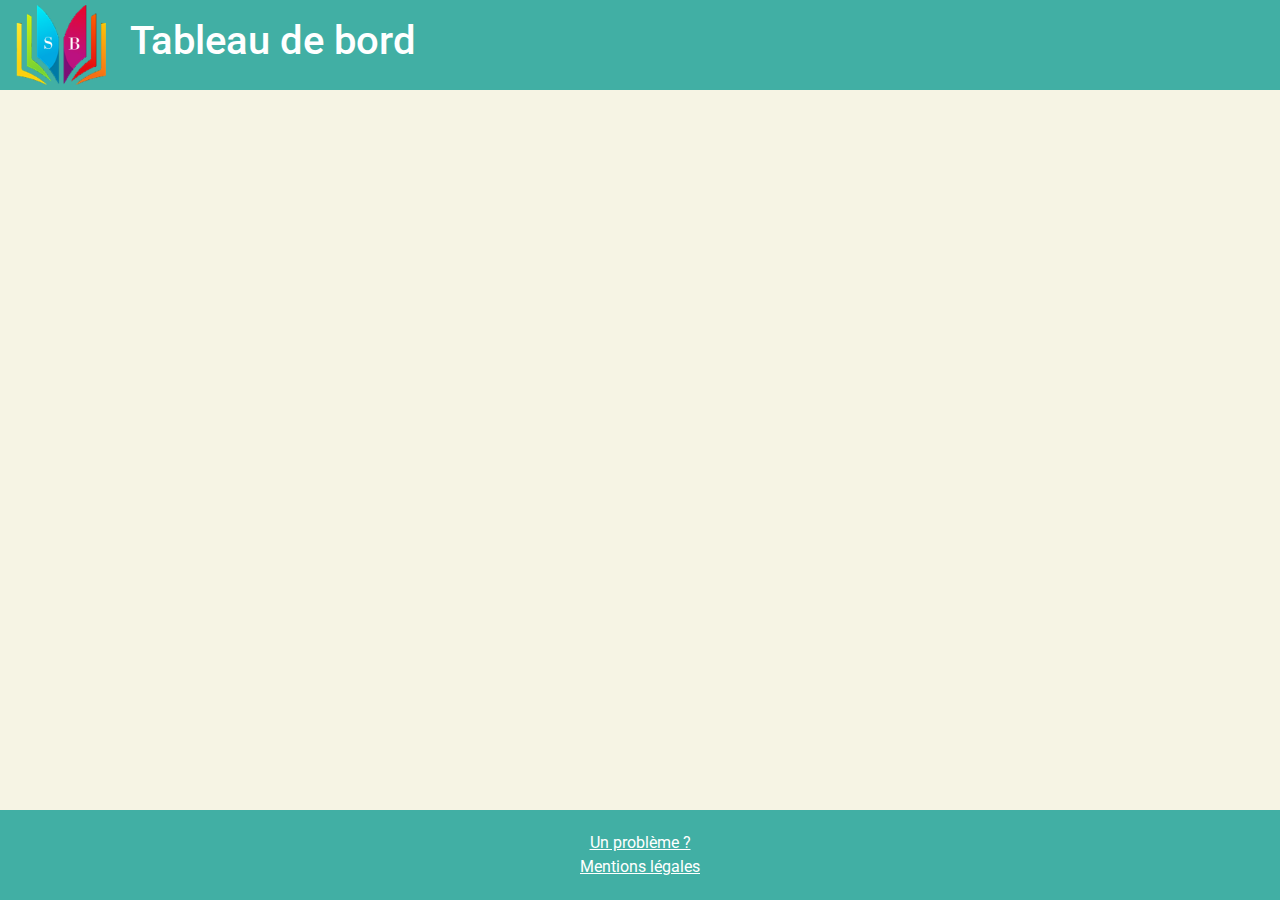
==== index.html @ 69739476 "first commit" ====
<!DOCTYPE html>
<html lang="fr">

<head>
    <meta charset="UTF-8">
    <meta http-equiv="X-UA-Compatible" content="IE=edge">
    <meta name="viewport" content="width=device-width, initial-scale=1.0">
    <!-- FONTS -->
    <link rel="preconnect" href="https://fonts.gstatic.com">
    <link href="https://fonts.googleapis.com/css2?family=Roboto:wght@300;400;700&display=swap" rel="stylesheet">
    <!-- Bootstrap CSS -->
    <link rel="stylesheet" href="assets/css/bootstrap/bootstrap.css">
    <!-- CSS -->
    <link rel="stylesheet" href="assets/css/dash.css">
    <!-- META Description -->
    <meta name="description" content="Bienvenue sur Students'Books, c'est ici que commence la révolution scolaire.
     Emploi du temps/ devoirs/ absences... retrouver toutes les information scolaire içi">
    <!-- Titre du site -->
    <title>Accueil Students'Books : Les devoirs à la maison facilement</title>
</head>

<body>
    <!-- VERSION MOBILE -->
    <div class="container-fluid h-100 p-0 d-flex flex-column align-items-center d-lg-none">
        <header class="w-100 mb-5 d-flex ">
            <img src="assets/img/LOGO SOLO.png" class="ms-3 h-100" alt="">
            <h1 class="ms-4 align-self-center text-center">Tableau de bord</h1>
            <div id="userStatut" class="align-self-end d-flex justify-content-center text-truncate">Jean Dupont <span
                    class="align-self-center m-0 ms-1 me-2 p-0" id="connectStatut"></span></div>
        </header>
        <div class="row justify-content-around w-100">
            <div class="col-4 navBtnMob">
                <a href="pages/devoirs.html">
                    <img src="assets/img/devoirs.webp" class="img-fluid" alt="">
                </a>
            </div>
            <div class="col-4 navBtnMob">
                <a href="pages/note.html">
                    <img src="assets/img/LogoNote.webp" class="img-fluid" alt="">
                </a>
            </div>
        </div>
        <div class="row justify-content-around w-100 mt-5">
            <div class="col-4 navBtnMob">
                <a href="pages/edt.html">
                    <img src="assets/img/Edt.webp" class="img-fluid" alt="">
                </a>
            </div>
            <div class="col-4 navBtnMob">
                <a href="pages/absences.html">
                    <img src="assets/img/absences.webp" class="img-fluid" alt="">
                </a>
            </div>
        </div>
        <div class="row justify-content-around w-100 mt-5">
            <div class="col-4 navBtnMob">
                <a href="pages/agenda.html">
                    <img src="assets/img/agenda.png" class="img-fluid" alt="">
                </a>
            </div>
            <div class="col-4 navBtnMob">
                <a href="pages/tchat.html">
                    <img src="assets/img/message.png" class="img-fluid" alt="">
                </a>
            </div>
        </div>

        <footer class="d-flex flex-column justify-content-center align-items-center">

            <a href="pages/mention.html" class="text-white " data-bs-toggle="modal" data-bs-target="#exampleModal">Un
                problème ?</a>
            <a href="pages/mention.html" class="text-white">Mentions légales</a>
        </footer>
    </div>
    <!-- VERSION DESKTOP -->
    <div class="container-fluid h-100 p-0 d-flex flex-column align-items-center d-lg-block">
        <header class="mb-5 d-flex w-100">
            <img src="assets/img/LOGO SOLO.png" class="ms-3 h-100" alt="">
            <h1 class="ms-4 align-self-center text-center">Tableau de bord</h1>
            
        </header>


        <footer class="d-flex flex-column justify-content-center align-items-center">

            <a href="pages/mention.html" class="text-white " data-bs-toggle="modal" data-bs-target="#exampleModal">
                Un problème ?
            </a>
            <a href="pages/mention.html" class="text-white">Mentions légales</a>
        </footer>
    </div>
    <!-- Modal -->
    <div class="modal fade" id="exampleModal" tabindex="-1" aria-labelledby="exampleModalLabel" aria-hidden="true">
        <div class="modal-dialog">
            <div class="modal-content">
                <div class="modal-header">
                    <h5 class="modal-title" id="exampleModalLabel">Un problème ?</h5>
                    <button type="button" class="btn-close" data-bs-dismiss="modal" aria-label="Close"></button>
                </div>
                <div class="modal-body d-flex flex-column">
                    <label for="object" class="mb-2">Titre de votre demande</label>
                    <input type="text" name="object" id="" class="mb-3">
                    <label for="prob">Décrivez votre problème</label>
                    <textarea name="prob" id="" cols="30" rows="10"></textarea>
                </div>
                <div class="modal-footer">
                    <button type="button" class="btn btn-secondary" data-bs-dismiss="modal">Annuler</button>
                    <button type="button" class="btn btn-primary">Envoyer</button>
                </div>
            </div>
        </div>
    </div>

    <!-- Bootstrap JavaScript -->
    <script src="assets/js/bootstrap/bootstrap.js"></script>
</body>

</html>
---- assets/css/dash.css ----
body, html{
    background-color: #F6F4E4;
    height: 100%;
    font-family: 'Roboto', sans-serif;
    position: relative;
}
header{
    height: 10%;
    background-color: #41AFA4;
    color: white;
}
.navBtnMob{
    background-color: #4F3B8A;
    border-radius: 20px;
    padding: 20px;
}

#connectStatut{
    display : inline-block;
    height : 0;
    width : 0;
    border-top : 18px solid greenyellow;
    border-right : 9px solid transparent;
    border-left : 8px solid transparent;
}

footer{
    position: fixed;
    bottom: 0;
    height: 10%;
    width: 100%;
    background-color: #41AFA4;
}
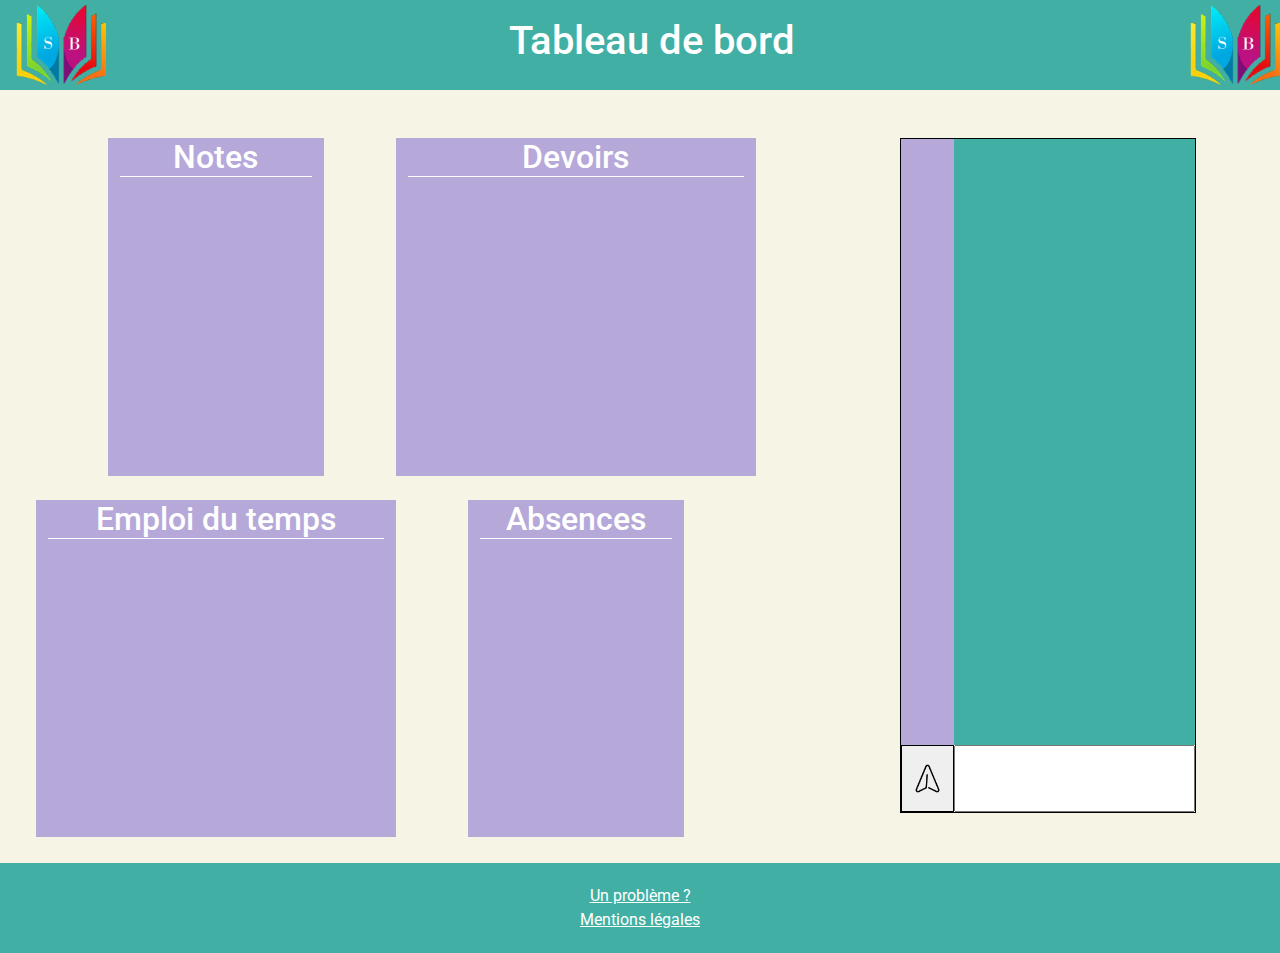
==== commit 1ea9ef93: "Pages accueil" ====
--- a/index.html
+++ b/index.html
@@ -21,64 +21,113 @@
 
 <body>
     <!-- VERSION MOBILE -->
-    <div class="container-fluid h-100 p-0 d-flex flex-column align-items-center d-lg-none">
+    <div class="container-fluid h-100 p-0 d-flex flex-column align-items-center d-xl-none">
         <header class="w-100 mb-5 d-flex ">
             <img src="assets/img/LOGO SOLO.png" class="ms-3 h-100" alt="">
             <h1 class="ms-4 align-self-center text-center">Tableau de bord</h1>
-            <div id="userStatut" class="align-self-end d-flex justify-content-center text-truncate">Jean Dupont <span
-                    class="align-self-center m-0 ms-1 me-2 p-0" id="connectStatut"></span></div>
         </header>
-        <div class="row justify-content-around w-100">
+        <div class="row justify-content-center w-100">
             <div class="col-4 navBtnMob">
                 <a href="pages/devoirs.html">
                     <img src="assets/img/devoirs.webp" class="img-fluid" alt="">
                 </a>
             </div>
-            <div class="col-4 navBtnMob">
+            <div class="col-4 offset-1 navBtnMob">
                 <a href="pages/note.html">
                     <img src="assets/img/LogoNote.webp" class="img-fluid" alt="">
                 </a>
             </div>
-        </div>
-        <div class="row justify-content-around w-100 mt-5">
-            <div class="col-4 navBtnMob">
+            <div class="col-4 mt-4 navBtnMob">
                 <a href="pages/edt.html">
                     <img src="assets/img/Edt.webp" class="img-fluid" alt="">
                 </a>
             </div>
-            <div class="col-4 navBtnMob">
+            <div class="col-4 mt-4  offset-1 navBtnMob">
                 <a href="pages/absences.html">
                     <img src="assets/img/absences.webp" class="img-fluid" alt="">
                 </a>
             </div>
-        </div>
-        <div class="row justify-content-around w-100 mt-5">
-            <div class="col-4 navBtnMob">
+            <div class="col-4 mt-4 navBtnMob ">
                 <a href="pages/agenda.html">
                     <img src="assets/img/agenda.png" class="img-fluid" alt="">
                 </a>
             </div>
-            <div class="col-4 navBtnMob">
+            <div class="col-4 mt-4 offset-1 navBtnMob">
                 <a href="pages/tchat.html">
                     <img src="assets/img/message.png" class="img-fluid" alt="">
                 </a>
             </div>
         </div>
 
-        <footer class="d-flex flex-column justify-content-center align-items-center">
 
-            <a href="pages/mention.html" class="text-white " data-bs-toggle="modal" data-bs-target="#exampleModal">Un
-                problème ?</a>
-            <a href="pages/mention.html" class="text-white">Mentions légales</a>
-        </footer>
     </div>
     <!-- VERSION DESKTOP -->
-    <div class="container-fluid h-100 p-0 d-flex flex-column align-items-center d-lg-block">
+    <div class="container-fluid d-none d-lg-none d-xl-block h-100 p-0 align-items-center">
         <header class="mb-5 d-flex w-100">
-            <img src="assets/img/LOGO SOLO.png" class="ms-3 h-100" alt="">
-            <h1 class="ms-4 align-self-center text-center">Tableau de bord</h1>
+            <div class="logoBloc">
+                <img src="assets/img/LOGO SOLO.png" class="ms-3 h-100" alt="">
+            </div>
+            <div class="ms-4 w-100 d-flex align-items-center justify-content-center">
+                <h1>Tableau de bord</h1>
+            </div>
             
+            <div class="logoBloc">
+                <img src="assets/img/LOGO SOLO.png" class="ms-3 h-100" alt="">
+            </div>
         </header>
+        <div class="h-75 w-100 d-flex ps-5 pe-5">
+            <div class="row h-100 w-75 ">
+                <div class="row w-100 h-50">
+                    <div class="offset-1 col-3 h-100 resumeBloc">
+                        <h2>Notes</h2>
+                        <div id="noteBloc">
+
+                        </div>
+                    </div>
+                    <div class="offset-1 col-5 h-100 resumeBloc">
+                        <h2>Devoirs</h2>
+                        <div id="homeworkBloc">
+
+                        </div>
+                    </div>
+                </div>
+                <div class="row w-100 h-50 mt-4">
+                    <div class="col-5 h-100 resumeBloc">
+                        <h2>Emploi du temps</h2>
+                        <div id="edtBloc">
+
+                        </div>
+                    </div>
+                    <div class="offset-1 col-3 h-100 resumeBloc">
+                        <h2>Absences</h2>
+                        <div id="absentBloc">
+
+                        </div>
+                    </div>
+                </div>
+
+            </div>
+            <div class="row h-100 w-25">
+                <div class="col-12 h-100 p-0" id="chatBloc">
+                    <div id="topChat" class="d-flex">
+                        <div id="chatContact">
+
+                        </div>
+                        <div id="chatMessage">
+    
+                        </div>
+                    </div>
+                    <div id="chatBar" class="d-flex">
+                        <div id="chatBtnBloc">
+                            <button id="chatBtnSend">
+                                <img src="assets/img/envoie.png" alt="Bouton enoyer un message dans le tchat" class="img-fluid w-75">
+                            </button>
+                        </div>
+                        <textarea type="text" name="" id="chatInput"></textarea>
+                    </div>
+                </div>
+            </div>
+        </div>
 
 
         <footer class="d-flex flex-column justify-content-center align-items-center">
--- a/assets/css/dash.css
+++ b/assets/css/dash.css
@@ -9,25 +9,61 @@
     background-color: #41AFA4;
     color: white;
 }
+.logoBloc{
+    width: 10%;
+}
 .navBtnMob{
     background-color: #4F3B8A;
     border-radius: 20px;
     padding: 20px;
 }
 
-#connectStatut{
-    display : inline-block;
-    height : 0;
-    width : 0;
-    border-top : 18px solid greenyellow;
-    border-right : 9px solid transparent;
-    border-left : 8px solid transparent;
-}
-
 footer{
-    position: fixed;
+    margin-top: 50px;
+    position: relative;
     bottom: 0;
     height: 10%;
     width: 100%;
     background-color: #41AFA4;
-}+}
+
+.resumeBloc{
+    background-color: #B6A9DA;
+}
+
+h2{
+    text-align: center;
+    color: white;
+    border-bottom: 1px solid white;
+}
+#topChat{
+    background-color: #41AFA4;
+    width: 100%;
+    height: 90%;
+}
+#chatContact{
+    background-color: #B6A9DA;
+    width: 18%;
+    height: 100%;
+}
+
+#chatBar{
+    height: 10%;
+    width: 100%;
+}
+#chatBtnBloc{
+    height: 100%;
+    width: 20%;
+}
+#chatBtnSend{
+    height: 100%;
+    border: 1px solid black
+}
+#chatInput{
+    width: 90%;
+    resize: none;
+}
+#chatBloc{
+    border : 1px solid black
+}
+
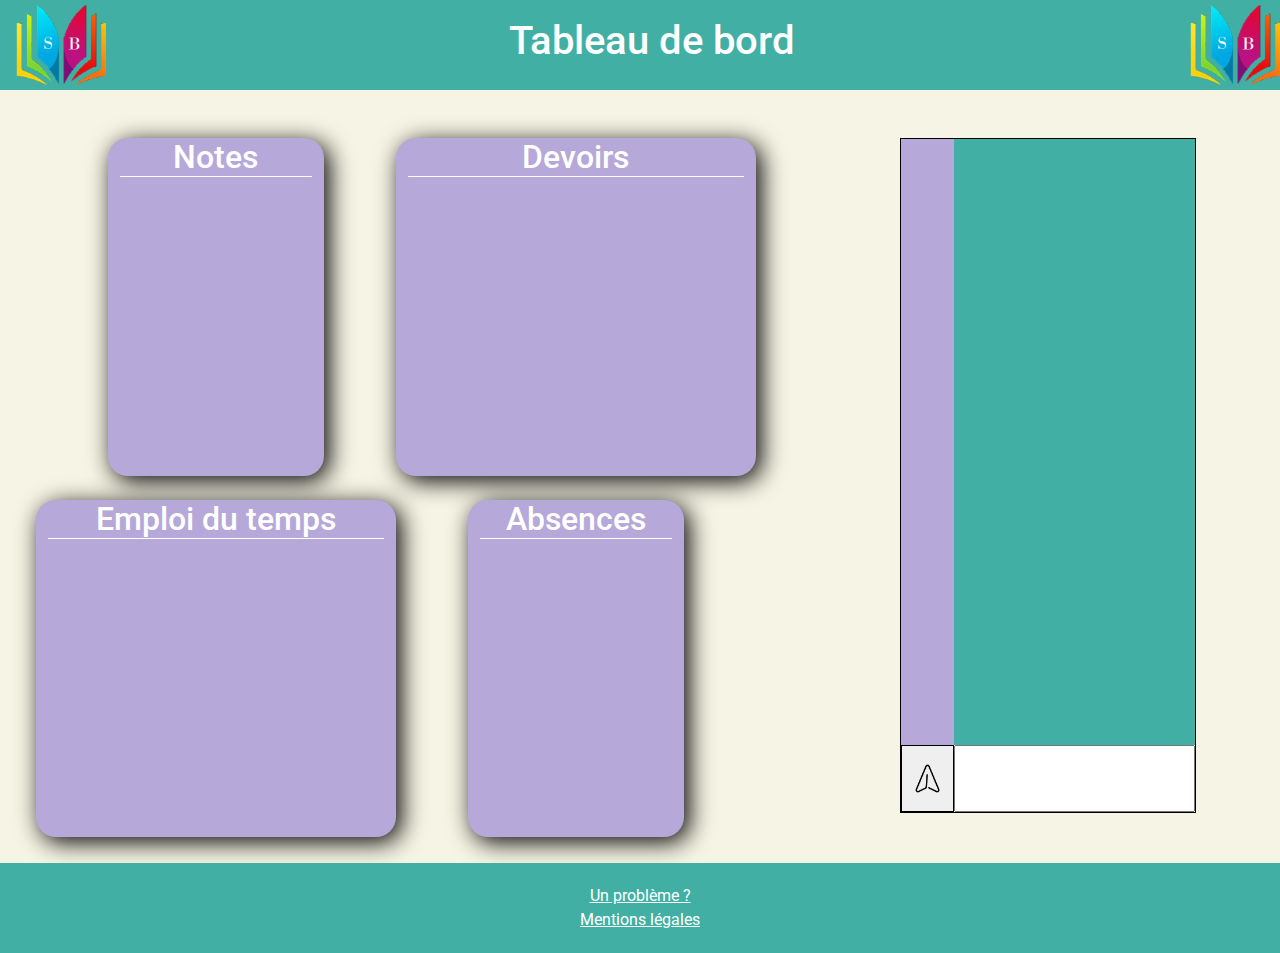
==== commit 649f5420: "devoirs" ====
--- a/index.html
+++ b/index.html
@@ -58,7 +58,11 @@
                 </a>
             </div>
         </div>
-
+        <footer class="d-flex flex-column justify-content-center align-items-center">
+            <a href="pages/mention.html" class="text-white " data-bs-toggle="modal" data-bs-target="#exampleModal">Un
+                problème ?</a>
+            <a href="pages/mention.html" class="text-white">Mentions légales</a>
+        </footer>
 
     </div>
     <!-- VERSION DESKTOP -->
--- a/assets/css/dash.css
+++ b/assets/css/dash.css
@@ -29,6 +29,8 @@
 
 .resumeBloc{
     background-color: #B6A9DA;
+    border-radius: 20px;
+    box-shadow: 5px 5px 25px black;
 }
 
 h2{
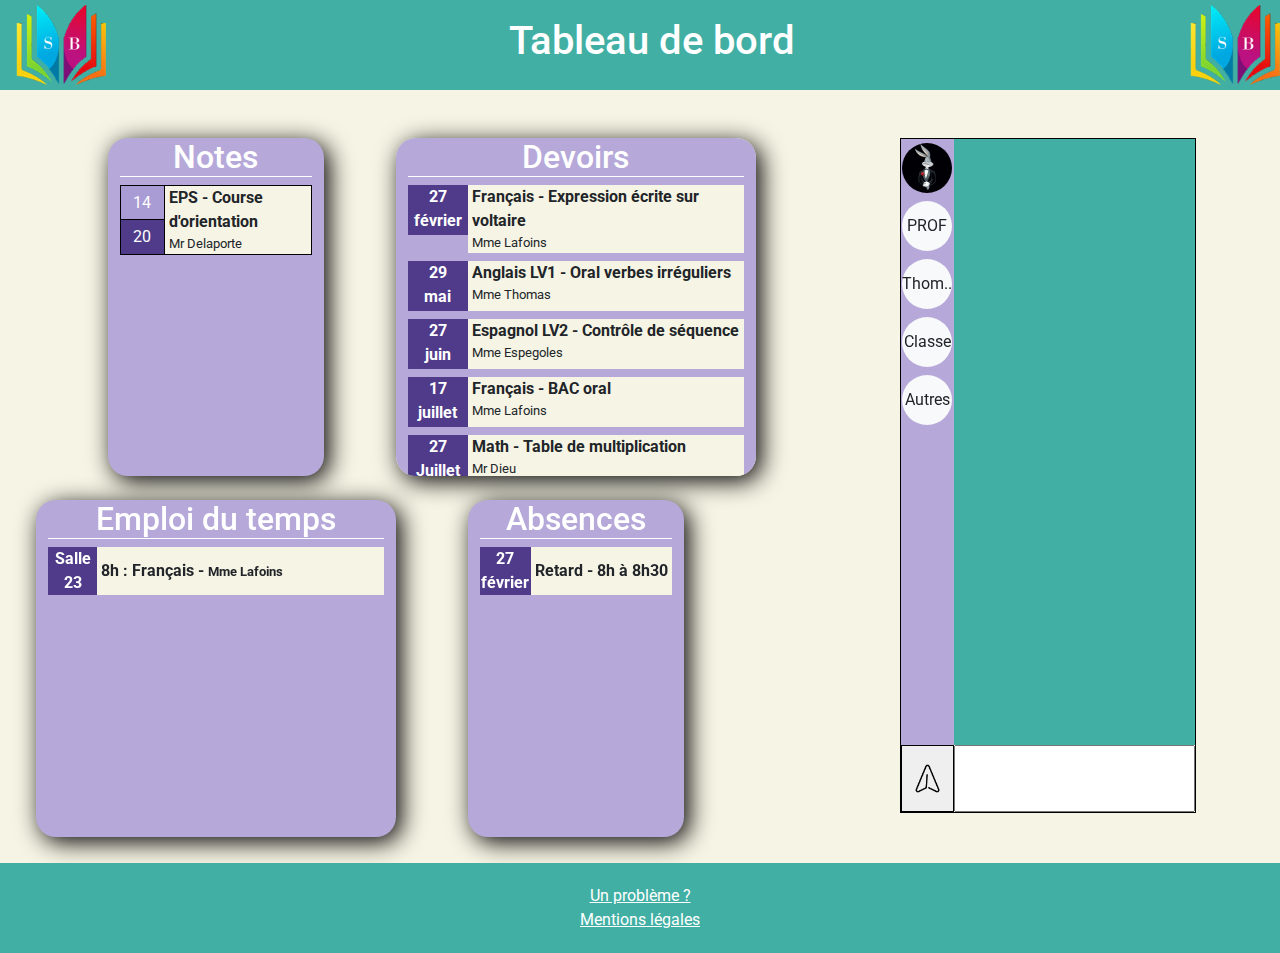
==== commit a2d8be6c: "Index v2" ====
--- a/index.html
+++ b/index.html
@@ -27,38 +27,38 @@
             <h1 class="ms-4 align-self-center text-center">Tableau de bord</h1>
         </header>
         <div class="row justify-content-center w-100">
-            <div class="col-4 navBtnMob">
-                <a href="pages/devoirs.html">
-                    <img src="assets/img/devoirs.webp" class="img-fluid" alt="">
+            <div class="col-4 navBtnMob ">
+                <a href="pages/devoirs.html" class="d-flex justify-content-center">
+                    <img src="assets/img/devoirs.webp" class="img-fluid w-75"  alt="">
                 </a>
             </div>
             <div class="col-4 offset-1 navBtnMob">
-                <a href="pages/note.html">
-                    <img src="assets/img/LogoNote.webp" class="img-fluid" alt="">
-                </a>
-            </div>
-            <div class="col-4 mt-4 navBtnMob">
-                <a href="pages/edt.html">
-                    <img src="assets/img/Edt.webp" class="img-fluid" alt="">
-                </a>
-            </div>
-            <div class="col-4 mt-4  offset-1 navBtnMob">
-                <a href="pages/absences.html">
-                    <img src="assets/img/absences.webp" class="img-fluid" alt="">
-                </a>
-            </div>
-            <div class="col-4 mt-4 navBtnMob ">
-                <a href="pages/agenda.html">
-                    <img src="assets/img/agenda.png" class="img-fluid" alt="">
-                </a>
-            </div>
-            <div class="col-4 mt-4 offset-1 navBtnMob">
-                <a href="pages/tchat.html">
-                    <img src="assets/img/message.png" class="img-fluid" alt="">
+                <a href="pages/note.html" class="d-flex justify-content-center">
+                    <img src="assets/img/LogoNote.webp" class="img-fluid w-75"  alt="">
+                </a>
+            </div>
+            <div class="col-4 mt-5 navBtnMob">
+                <a href="pages/edt.html" class="d-flex justify-content-center">
+                    <img src="assets/img/Edt.webp" class="img-fluid w-75"  alt="">
+                </a>
+            </div>
+            <div class="col-4 mt-5  offset-1 navBtnMob">
+                <a href="pages/absences.html" class="d-flex justify-content-center">
+                    <img src="assets/img/absences.webp" class="img-fluid w-75"  alt="">
+                </a>
+            </div>
+            <div class="col-4 mt-5 navBtnMob ">
+                <a href="pages/agenda.html" class="d-flex justify-content-center">
+                    <img src="assets/img/agenda.png" class="img-fluid w-75"  alt="">
+                </a>
+            </div>
+            <div class="col-4 mt-5 offset-1 navBtnMob">
+                <a href="pages/tchat.html" class="d-flex justify-content-center">
+                    <img src="assets/img/message.png" class="img-fluid w-75"  alt="">
                 </a>
             </div>
         </div>
-        <footer class="d-flex flex-column justify-content-center align-items-center">
+        <footer class="d-flex flex-column justify-content-center align-items-center position-fixed bottom-0">
             <a href="pages/mention.html" class="text-white " data-bs-toggle="modal" data-bs-target="#exampleModal">Un
                 problème ?</a>
             <a href="pages/mention.html" class="text-white">Mentions légales</a>
@@ -74,7 +74,7 @@
             <div class="ms-4 w-100 d-flex align-items-center justify-content-center">
                 <h1>Tableau de bord</h1>
             </div>
-            
+
             <div class="logoBloc">
                 <img src="assets/img/LOGO SOLO.png" class="ms-3 h-100" alt="">
             </div>
@@ -83,29 +83,123 @@
             <div class="row h-100 w-75 ">
                 <div class="row w-100 h-50">
                     <div class="offset-1 col-3 h-100 resumeBloc">
-                        <h2>Notes</h2>
+                        <a href="pages/note.html" class="text-decoration-none">
+                            <h2>Notes</h2>
+                        </a>
+                        
                         <div id="noteBloc">
-
+                            <div class="noteEl d-flex w-100 mb-2">
+                                <div class="notationBloc">
+                                    <div id="notation" class="d-flex justify-content-center align-items-center">14</div>
+                                    <div id="onTwenty" class="d-flex justify-content-center align-items-center">20</div>
+                                </div>
+                                <div class="ps-1 bg-egg" id="infoNote">
+                                    <div id="noteMatter" class="fw-bold">EPS - Course d'orientation</div>
+                                    <div id="noteProf" class="prof">Mr Delaporte</div>
+                                </div>
+                            </div>
                         </div>
                     </div>
                     <div class="offset-1 col-5 h-100 resumeBloc">
-                        <h2>Devoirs</h2>
+                        <a href="pages/devoirs.html" class="text-decoration-none">
+                            <h2>Devoirs</h2>
+                        </a>
+                        
                         <div id="homeworkBloc">
-
+                            <div class="hwEl d-flex w-100 mb-2">
+                                <div class="hwDateBloc h-100">
+                                    <div id="hwDate" class="text-center fw-bold text-white subInfo">27 <br> février</div>
+                                </div>
+                                <div class="ps-1 w-100 bg-egg">
+                                    <div id="hwMatter" class="fw-bold">Français - Expression écrite sur voltaire</div>
+                                    <div id="hwProf" class="prof">Mme Lafoins</div>
+                                </div>
+                            </div>
+                            <div class="hwEl d-flex w-100 mb-2">
+                                <div class="hwDateBloc h-100">
+                                    <div id="hwDate" class="text-center fw-bold text-white subInfo">29 <br> mai</div>
+                                </div>
+                                <div class="ps-1 w-100 bg-egg">
+                                    <div id="hwMatter" class="fw-bold">Anglais LV1  - Oral verbes irréguliers</div>
+                                    <div id="hwProf" class="prof">Mme Thomas</div>
+                                </div>
+                            </div>
+                            <div class="hwEl d-flex w-100 mb-2">
+                                <div class="hwDateBloc h-100">
+                                    <div id="hwDate" class="text-center fw-bold text-white subInfo">27 <br> juin</div>
+                                </div>
+                                <div class="ps-1 w-100 bg-egg">
+                                    <div id="hwMatter" class="fw-bold">Espagnol LV2 - Contrôle de séquence</div>
+                                    <div id="hwProf" class="prof">Mme Espegoles</div>
+                                </div>
+                            </div>
+                            <div class="hwEl d-flex w-100 mb-2">
+                                <div class="hwDateBloc h-100">
+                                    <div id="hwDate" class="text-center fw-bold text-white subInfo">17 <br> juillet</div>
+                                </div>
+                                <div class="ps-1 w-100 bg-egg">
+                                    <div id="hwMatter" class="fw-bold">Français - BAC oral</div>
+                                    <div id="hwProf" class="prof">Mme Lafoins</div>
+                                </div>
+                            </div>
+                            <div class="hwEl d-flex w-100 mb-2">
+                                <div class="hwDateBloc h-100">
+                                    <div id="hwDate" class="text-center fw-bold text-white subInfo">27 <br> Juillet</div>
+                                </div>
+                                <div class="ps-1 w-100 bg-egg">
+                                    <div id="hwMatter" class="fw-bold">Math  - Table de multiplication</div>
+                                    <div id="hwProf" class="prof">Mr Dieu</div>
+                                </div>
+                            </div>
+                            <div class="hwEl d-flex w-100 mb-2">
+                                <div class="hwDateBloc h-100">
+                                    <div id="hwDate" class="text-center fw-bold text-white subInfo">21 <br> Août</div>
+                                </div>
+                                <div class="ps-1 w-100 bg-egg">
+                                    <div id="hwMatter" class="fw-bold">Latin - DS sur la partie 2</div>
+                                    <div id="hwProf" class="prof">Mr Stuff</div>
+                                </div>
+                            </div>
                         </div>
                     </div>
                 </div>
                 <div class="row w-100 h-50 mt-4">
                     <div class="col-5 h-100 resumeBloc">
-                        <h2>Emploi du temps</h2>
+                        <a href="pages/edt.html" class="text-decoration-none">
+                            <h2>Emploi du temps</h2>
+                        </a>
+                        
                         <div id="edtBloc">
-
+                            <div class="edtEl d-flex w-100 mb-2">
+                                <div class="edtDateBloc h-100">
+                                    <div id="edtLocal" class="text-center fw-bold text-white subInfo">Salle 23</div>
+                                </div>
+                                <div class="ps-1 w-100 bg-egg d-flex align-items-center">
+                                    <div id="infoBloc" class="fw-bold">
+                                        <span id="hours">8h :</span>
+                                        <span id="edtMatter">Français - </span>
+                                        <span id="edtProf" class="prof">Mme Lafoins</span>
+                                    </div>
+                                </div>
+                            </div>
                         </div>
                     </div>
                     <div class="offset-1 col-3 h-100 resumeBloc">
-                        <h2>Absences</h2>
+                        <a href="pages/absences.html" class="text-decoration-none">
+                            <h2>Absences</h2>
+                        </a>
+                        
                         <div id="absentBloc">
-
+                            <div class="absentEl d-flex w-100 mb-2">
+                                <div class="absentDateBloc">
+                                    <div id="absentBloc" class="text-center fw-bold text-white subInfo">27 février</div>
+                                </div>
+                                <div class="ps-1 w-100 bg-egg d-flex align-items-center">
+                                    <div id="reasonBloc" class="fw-bold">
+                                        <span id="reason">Retard - 8h à 8h30</span>
+                                    </div>
+                                </div>
+                            </div>
                         </div>
                     </div>
                 </div>
@@ -114,17 +208,26 @@
             <div class="row h-100 w-25">
                 <div class="col-12 h-100 p-0" id="chatBloc">
                     <div id="topChat" class="d-flex">
-                        <div id="chatContact">
-
+                        <div id="chatContact" class="d-flex flex-column align-items-center pt-1">
+                            <img src="assets/img/avatar.jpg" class="img-fluid rounded-circle" width="50" alt="Avatar">
+                            <div class="rounded-circle bg-light mt-2 d-flex justify-content-md-center align-items-center"
+                                style="width: 50px; height: 50px;">PROF</div>
+                            <div class="rounded-circle bg-light mt-2 d-flex justify-content-md-center align-items-center"
+                                style="width: 50px; height: 50px;">Thom..</div>
+                            <div class="rounded-circle bg-light mt-2 d-flex justify-content-md-center align-items-center"
+                                style="width: 50px; height: 50px;">Classe</div>
+                            <div class="rounded-circle bg-light mt-2 d-flex justify-content-md-center align-items-center"
+                                style="width: 50px; height: 50px;">Autres</div>
                         </div>
                         <div id="chatMessage">
-    
+
                         </div>
                     </div>
                     <div id="chatBar" class="d-flex">
                         <div id="chatBtnBloc">
                             <button id="chatBtnSend">
-                                <img src="assets/img/envoie.png" alt="Bouton enoyer un message dans le tchat" class="img-fluid w-75">
+                                <img src="assets/img/envoie.png" alt="Bouton enoyer un message dans le tchat"
+                                    class="img-fluid w-75">
                             </button>
                         </div>
                         <textarea type="text" name="" id="chatInput"></textarea>
@@ -158,7 +261,7 @@
                 </div>
                 <div class="modal-footer">
                     <button type="button" class="btn btn-secondary" data-bs-dismiss="modal">Annuler</button>
-                    <button type="button" class="btn btn-primary">Envoyer</button>
+                    <button type="button" class="btn btn-info text-white">Envoyer</button>
                 </div>
             </div>
         </div>
--- a/assets/css/dash.css
+++ b/assets/css/dash.css
@@ -1,3 +1,9 @@
+::-webkit-scrollbar {
+    width: 0px;
+    height: 0px;
+}
+
+
 body, html{
     background-color: #F6F4E4;
     height: 100%;
@@ -31,12 +37,20 @@
     background-color: #B6A9DA;
     border-radius: 20px;
     box-shadow: 5px 5px 25px black;
+    overflow: scroll;
+    overflow-x: hidden;
 }
 
 h2{
     text-align: center;
     color: white;
     border-bottom: 1px solid white;
+    transition: 0.3s;
+}
+h2:hover{
+    color: #41AFA4;
+    border-bottom: 1px solid #41AFA4;
+    transition: 0.5s;
 }
 #topChat{
     background-color: #41AFA4;
@@ -68,4 +82,39 @@
 #chatBloc{
     border : 1px solid black
 }
-
+.noteEl{
+    border: 1px solid black;
+}
+.notationBloc{
+    width: 30%;
+    border-right: 1px solid black;
+}
+#notation{
+    height: 50%;
+    text-align: center;
+    background-color: #A99BD4;
+    color: white;
+    border-bottom: 1px solid black;
+}
+#onTwenty{
+    height: 50%;
+    text-align: center;
+    color: white;
+    background-color: #4F3B8A;
+}
+.prof{
+    font-size: 0.8em;
+}
+.bg-egg{
+    background-color: #F6F4E4;
+}
+#hwDate{
+    width: 60px;
+    height: 50px;
+}
+#hwEl{
+    height: 50px;
+}
+.subInfo{
+    background-color: #4F3B8A;
+}